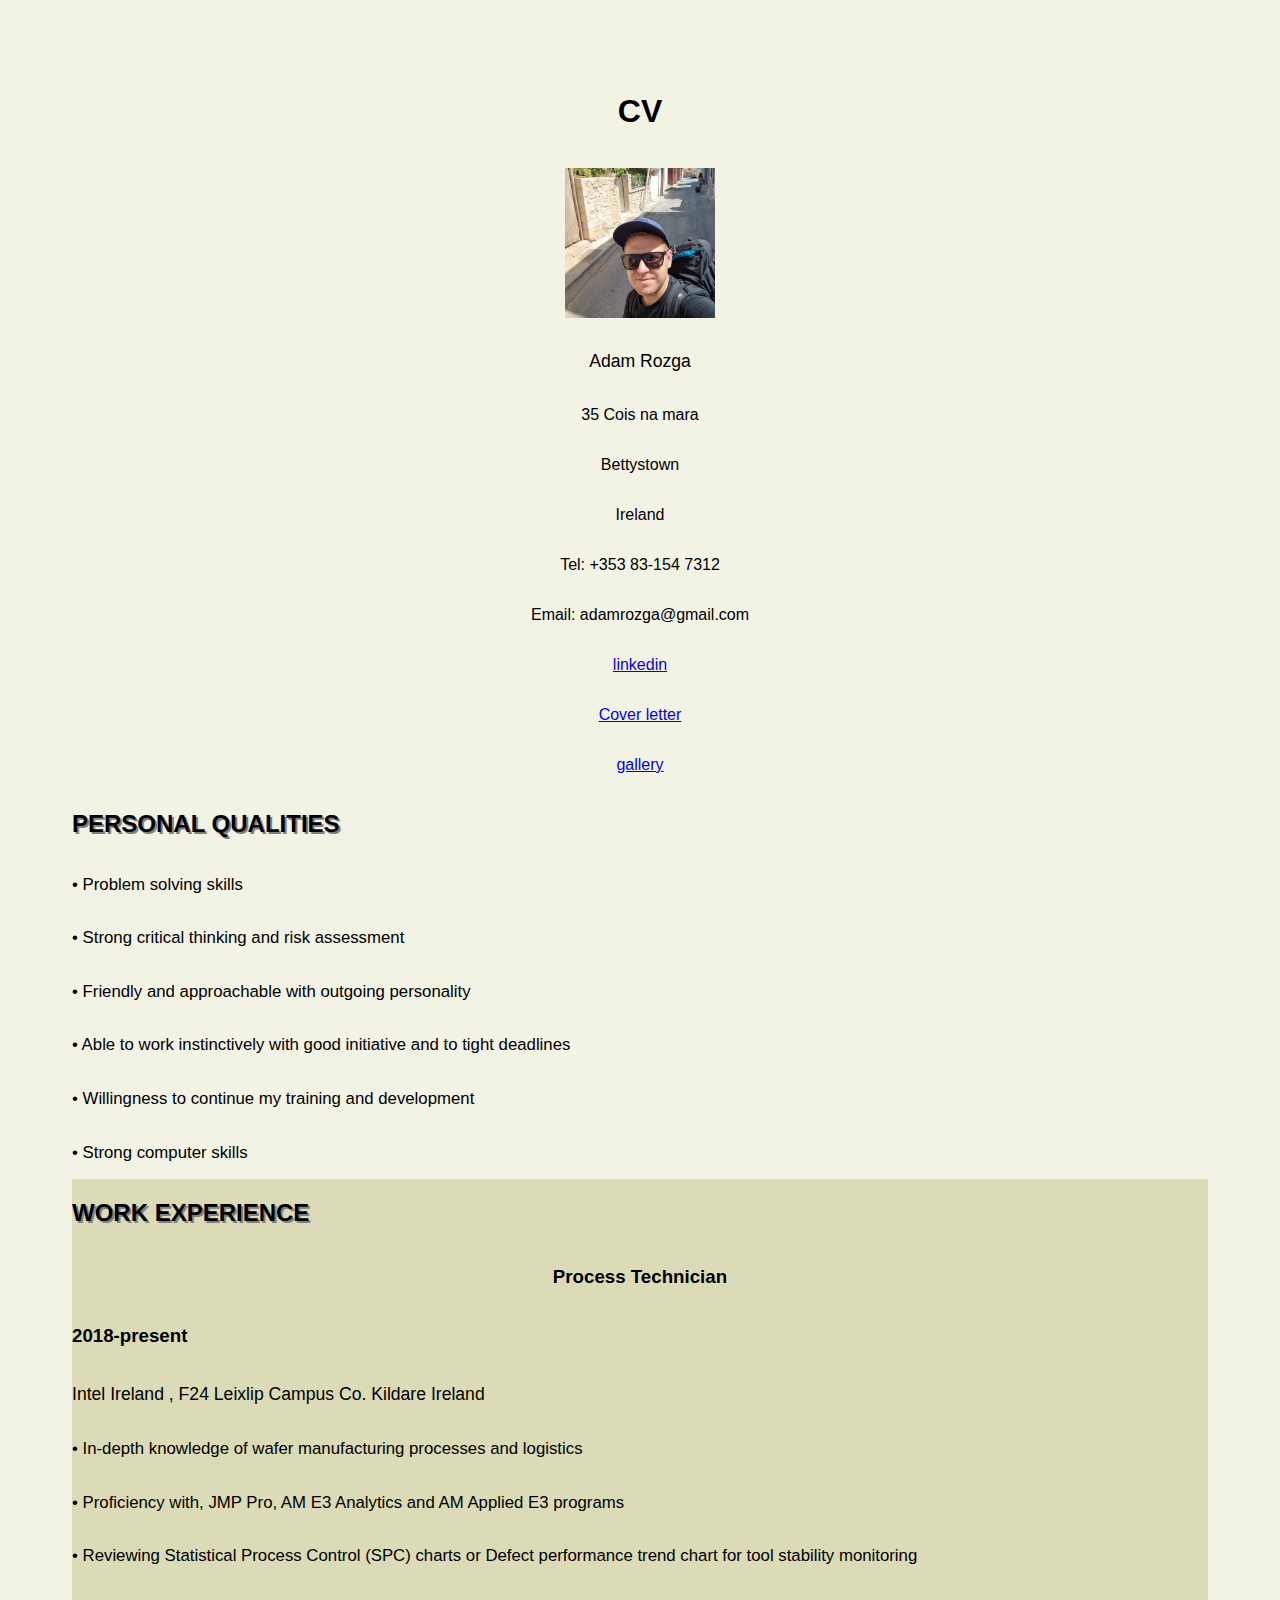
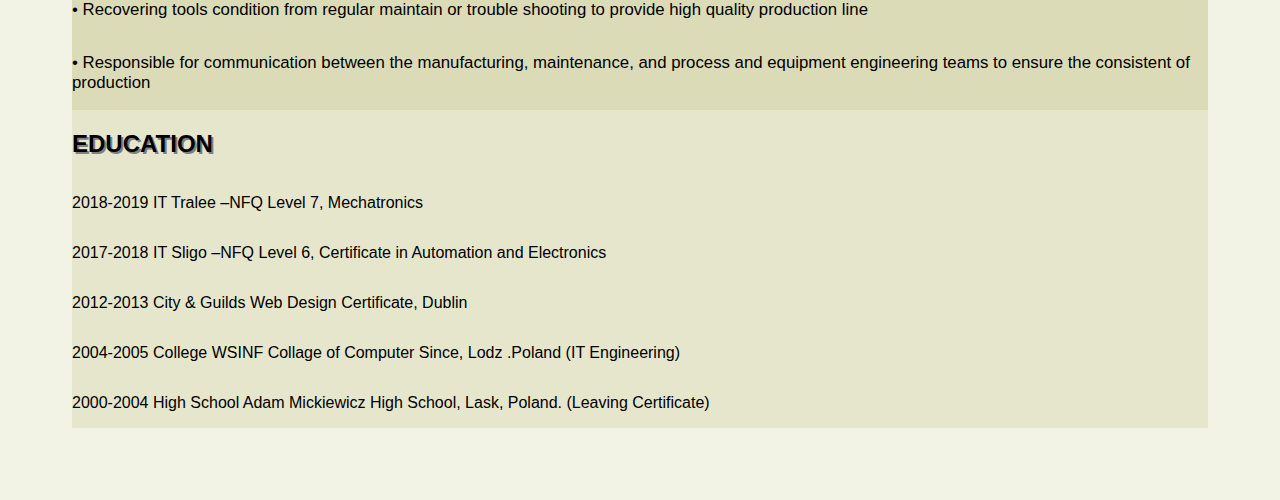
==== index.html @ dbe36fe6 "Adam CV" ====
<!DOCTYPE html>
<html>
	<head>
	<title>Adam Rozga CV</title>
	<link rel="stylesheet" href="Style/StyleLayout.css"/>	
	</head>
	
	<body>
	       
		  <div class="block0">
		    
			
			<h1>CV</h1>
		   
		   <p class="photo">
			<img src="Images/n.jpg" alt="Me" width="150" height="150"> 
		   </p>
		    
			<p class="name">Adam Rozga</p>
		    <p class="address">  35 Cois na mara</p>
		    <p class="address">Bettystown</p>
		    <p class="address">Ireland </p>
		    <p class="contact">Tel: +353 83-154 7312</p>
		    <p class="contact">Email: adamrozga@gmail.com</p>
		    <p class="contact"><a href="https://www.linkedin.com/in/adam-rozga-63835b61/">linkedin</a></p>
		    <p class="contact"><a href="CoverLetter.html">Cover letter</a></p>
			<p class="contact"><a href="gallery.html">gallery</a></p>
		     
		  </div>
		   
		    
		   
		    
           
		  		   
		  
		  <div class="block"> 
            <h2 class="headings">PERSONAL QUALITIES</h2>
		     
			
          	  
            <p class="personal">•	Problem solving skills</p>
            <p class="personal">•	Strong critical thinking and risk assessment</p>
            <p class="personal">•	Friendly and approachable with outgoing personality</p>
            <p class="personal">•	Able to work instinctively with good initiative and to tight deadlines</p>
            <p class="personal">•	Willingness to continue my training and development</p> 
            <p class="personal">•	Strong computer skills</p>
          </div>
		  
		  <div class="block1">                 
			<h2 class="headings">WORK EXPERIENCE</h2>	
		  
			<h3 class="title"> Process Technician</h3> 
			<h3 class="date"> 2018-present </h3>
		  
			<p class="workaddress">Intel Ireland , F24 Leixlip Campus Co. Kildare Ireland</p>
		  
			<p class="diuties">•	In-depth knowledge of wafer manufacturing processes and logistics</p>
			<p class="diuties">•	Proficiency with, JMP Pro, AM E3 Analytics and AM Applied E3 programs</p>
			<p class="diuties">•	Reviewing Statistical Process Control (SPC) charts or Defect performance trend chart for tool stability monitoring </p>
			<p class="diuties">•	Recovering tools condition from regular maintain or trouble shooting to provide high quality production line</p>
			<p class="diuties">•	Responsible for communication between the manufacturing, maintenance, and process and equipment engineering teams to ensure the consistent of production</p>
			
		  </div>
		  
		  <div class="block2">
			<h2 class="headings">EDUCATION</h2>	
		  
			<p class="edu">2018-2019
			IT Tralee –NFQ Level 7, Mechatronics </p>  
          
			<p class="edu"> 2017-2018
			IT Sligo –NFQ Level 6, Certificate in Automation and Electronics </p>
		   

			<p class="edu">2012-2013
			City & Guilds Web Design Certificate, Dublin</p>

			<p class="edu">2004-2005 College             
			WSINF   Collage of Computer Since, Lodz .Poland (IT Engineering)</p>

			<p class="edu">2000-2004                                            High School          
			Adam Mickiewicz High School, Lask, Poland. (Leaving Certificate)</p>
		  </div>
	
	
	
	
	<body/>	
	

<html/>
---- Style/StyleLayout.css ----
@media (min-width:768px){

body{
	
	padding: 5%;
	background-color:rgba(128, 128, 1, 0.1);
	}
}



h1{
	
	text-align:center;
	font-family:helvetica;
}	

h2{
	
	text-shadow: 2px 2px gray;
	text-align:left;
	
}

.photo{
	display:flex;
    justify-content: space-between;
	flex-direction: flex-end;
	flex-basis:150px;
}

.block3{
	
	display:flex;
	flex-wrap:wrap;
	flex-direction:column;
	justify-content:center;
	padding:8%;
}
.letter{

	
	font-family:helvetica;
	text-align:center-left;
	
}


.block0{
	display: flex;
    justify-content: center;
    flex-direction: column;
    align-content: center;
    align-items: center;
    flex-basis: 50%;
    flex-wrap: wrap;
	
}

.block{
	display:flex;
	justify-content:space-around;
	flex-direction:column;
	align-items:left;
	
}

.block1{
	background-color:rgba(128, 128, 1, 0.2);
	display:flex;
	justify-content:space-around;
	flex-direction:column;
	align-content:center;
	align-items:stretch;
	
}

.block2{
	background-color:rgba(128, 128, 1, 0.1);
    display:flex;
	justify-content:space-around;
	flex-direction:column;
	align-content:center;
	align-items:stretch;
	
}

.headings{
	font-family:helvetica;
}

.personal{
	
	
	font-family:helvetica;
    font-size:105%;
}

.name{
	text-align:center; 
	font-family:helvetica;
	font-style:bold;
	font-size:110%;
}

.address{
	font-family:helvetica;
	text-align:center;
}

.workaddress{
	font-family:helvetica;
	font-size:110%;
	font-style:bolder;
}

.contact{
	font-family:helvetica;
	text-align:center;
}

.diuties{
	
	
	font-family:helvetica;
	font-size:105%;
	
}

.edu{
	font-family:helvetica;
	
	
}

.title{
	font-family:helvetica;
	text-align:center;
}

.date{
	font-family:helvetica;
	
}
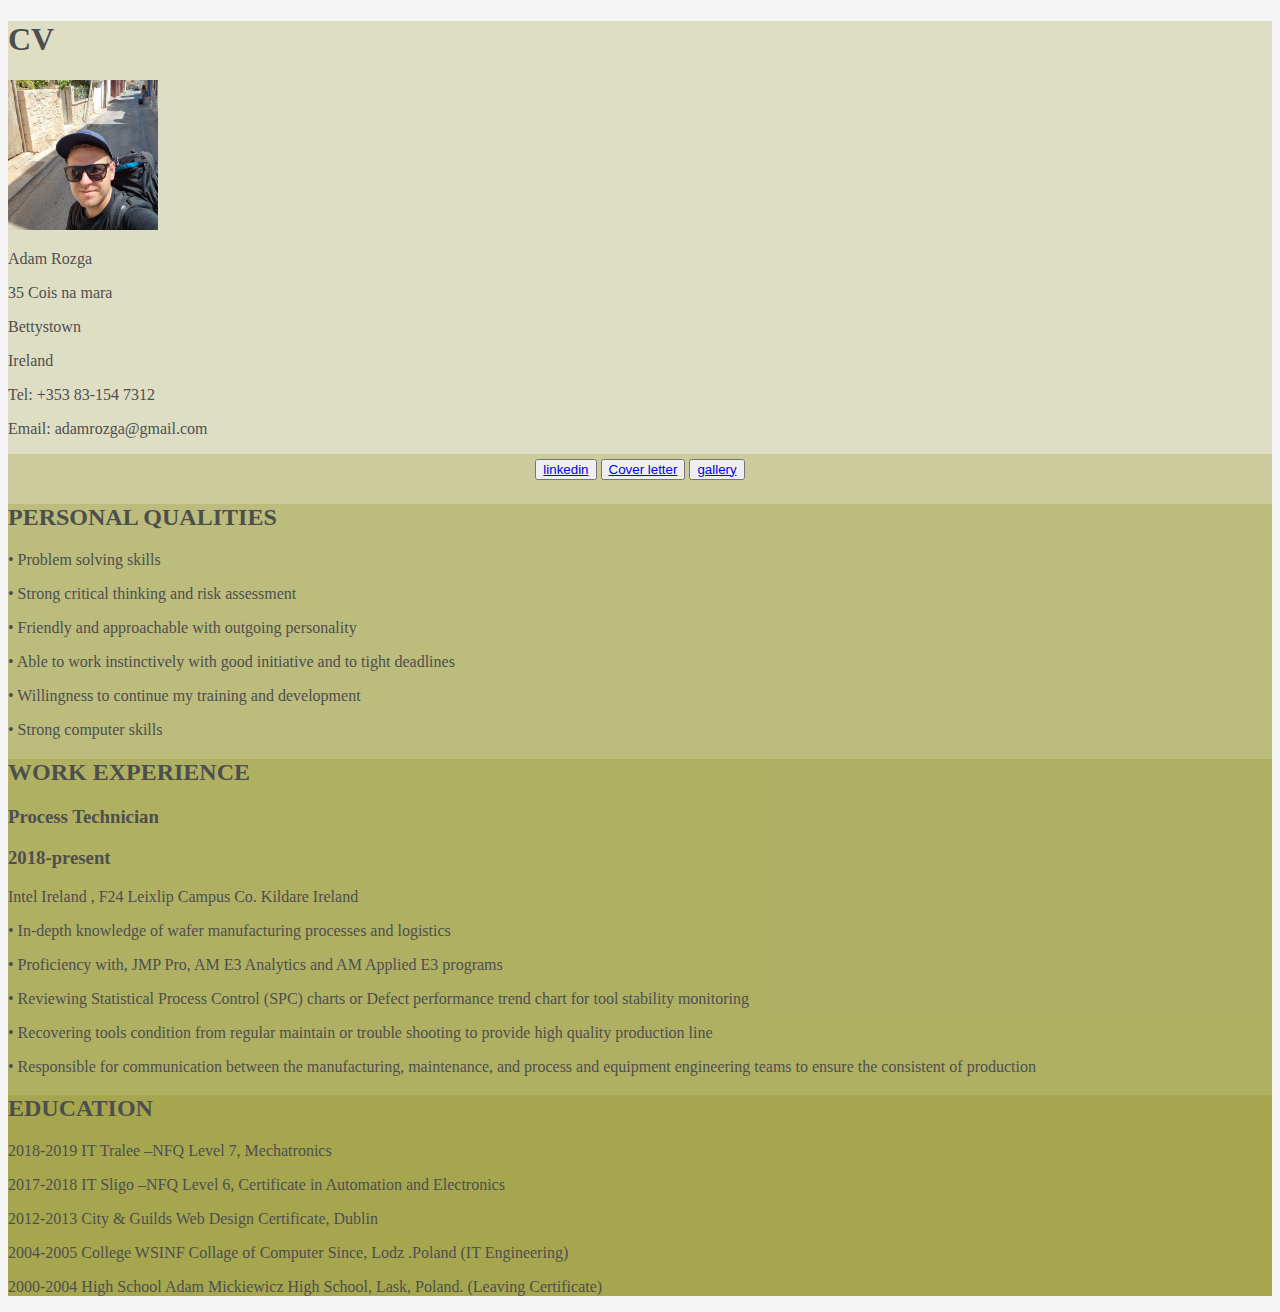
==== commit 80e632fc: "Add files via upload" ====
--- a/index.html
+++ b/index.html
@@ -1,92 +1,107 @@
-<!DOCTYPE html>
-<html>
-	<head>
-	<title>Adam Rozga CV</title>
-	<link rel="stylesheet" href="Style/StyleLayout.css"/>	
-	</head>
-	
-	<body>
-	       
-		  <div class="block0">
-		    
-			
-			<h1>CV</h1>
-		   
-		   <p class="photo">
-			<img src="Images/n.jpg" alt="Me" width="150" height="150"> 
-		   </p>
-		    
-			<p class="name">Adam Rozga</p>
-		    <p class="address">  35 Cois na mara</p>
-		    <p class="address">Bettystown</p>
-		    <p class="address">Ireland </p>
-		    <p class="contact">Tel: +353 83-154 7312</p>
-		    <p class="contact">Email: adamrozga@gmail.com</p>
-		    <p class="contact"><a href="https://www.linkedin.com/in/adam-rozga-63835b61/">linkedin</a></p>
-		    <p class="contact"><a href="CoverLetter.html">Cover letter</a></p>
-			<p class="contact"><a href="gallery.html">gallery</a></p>
-		     
-		  </div>
-		   
-		    
-		   
-		    
-           
-		  		   
-		  
-		  <div class="block"> 
-            <h2 class="headings">PERSONAL QUALITIES</h2>
-		     
-			
-          	  
-            <p class="personal">•	Problem solving skills</p>
-            <p class="personal">•	Strong critical thinking and risk assessment</p>
-            <p class="personal">•	Friendly and approachable with outgoing personality</p>
-            <p class="personal">•	Able to work instinctively with good initiative and to tight deadlines</p>
-            <p class="personal">•	Willingness to continue my training and development</p> 
-            <p class="personal">•	Strong computer skills</p>
-          </div>
-		  
-		  <div class="block1">                 
-			<h2 class="headings">WORK EXPERIENCE</h2>	
-		  
-			<h3 class="title"> Process Technician</h3> 
-			<h3 class="date"> 2018-present </h3>
-		  
-			<p class="workaddress">Intel Ireland , F24 Leixlip Campus Co. Kildare Ireland</p>
-		  
-			<p class="diuties">•	In-depth knowledge of wafer manufacturing processes and logistics</p>
-			<p class="diuties">•	Proficiency with, JMP Pro, AM E3 Analytics and AM Applied E3 programs</p>
-			<p class="diuties">•	Reviewing Statistical Process Control (SPC) charts or Defect performance trend chart for tool stability monitoring </p>
-			<p class="diuties">•	Recovering tools condition from regular maintain or trouble shooting to provide high quality production line</p>
-			<p class="diuties">•	Responsible for communication between the manufacturing, maintenance, and process and equipment engineering teams to ensure the consistent of production</p>
-			
-		  </div>
-		  
-		  <div class="block2">
-			<h2 class="headings">EDUCATION</h2>	
-		  
-			<p class="edu">2018-2019
-			IT Tralee –NFQ Level 7, Mechatronics </p>  
-          
-			<p class="edu"> 2017-2018
-			IT Sligo –NFQ Level 6, Certificate in Automation and Electronics </p>
-		   
-
-			<p class="edu">2012-2013
-			City & Guilds Web Design Certificate, Dublin</p>
-
-			<p class="edu">2004-2005 College             
-			WSINF   Collage of Computer Since, Lodz .Poland (IT Engineering)</p>
-
-			<p class="edu">2000-2004                                            High School          
-			Adam Mickiewicz High School, Lask, Poland. (Leaving Certificate)</p>
-		  </div>
-	
-	
-	
-	
-	<body/>	
-	
-
-<html/>	+<!DOCTYPE html>
+<html>
+	<head>
+	<title>Adam Rozga CV</title>
+	<link href="https://cdn.jsdelivr.net/npm/bootstrap@5.2.2/dist/css/bootstrap.min.css" rel="stylesheet" integrity="sha384-Zenh87qX5JnK2Jl0vWa8Ck2rdkQ2Bzep5IDxbcnCeuOxjzrPF/et3URy9Bv1WTRi" crossorigin="anonymous">
+	<script src="https://cdn.jsdelivr.net/npm/bootstrap@5.2.2/dist/js/bootstrap.bundle.min.js" integrity="sha384-OERcA2EqjJCMA+/3y+gxIOqMEjwtxJY7qPCqsdltbNJuaOe923+mo//f6V8Qbsw3" crossorigin="anonymous"></script>
+	<link rel="stylesheet" href="Style.css"/>	
+	</head>
+	
+	<body>
+	
+	<div class="container text-center  container  justify-content-between">
+		    
+	<div class="row">
+		<div class="col">
+			<h1>CV</h1>
+		   
+		   <p class="photo">
+			<img src="n.jpg" alt="Me" width="150" height="150"> 
+		   </p>
+		    
+			<p class="name">Adam Rozga</p>
+		    <p class="address">  35 Cois na mara</p>
+		    <p class="address">Bettystown</p>
+		    <p class="address">Ireland </p>
+		    <p class="contact">Tel: +353 83-154 7312</p>
+		    <p class="contact">Email: adamrozga@gmail.com</p>
+			
+			</div>
+			
+		
+	<div class="container text-center  justify-content-between">
+		 <div class="row">
+			<div class="col">
+			
+			<div class="btn-group" role="group" aria-label="Basic example">
+			<button type="button" class="btn btn-secondary"><a href="https://www.linkedin.com/in/adam-rozga-63835b61/">linkedin</a></button>
+			<button type="button" class="btn btn-secondary"><a href="CoverLetter.html">Cover letter</a></button>
+			<button type="button" class="btn btn-secondary"><a href="gallery.html">gallery</a></button>
+			</div>
+		    
+		     
+		  </div>
+		  
+		  
+	<div class="container">
+		    
+		<div class="row">
+			<div class="col pt-4">
+			<h2 class="headings">PERSONAL QUALITIES</h2>
+		     
+			
+          	  
+            <p class="personal">•	Problem solving skills</p>
+            <p class="personal">•	Strong critical thinking and risk assessment</p>
+            <p class="personal">•	Friendly and approachable with outgoing personality</p>
+            <p class="personal">•	Able to work instinctively with good initiative and to tight deadlines</p>
+            <p class="personal">•	Willingness to continue my training and development</p> 
+            <p class="personal">•	Strong computer skills</p>
+          </div>
+		  
+		  
+	
+	<div class="container d-flex align-items-center justify-content-between">
+		    
+		<div class="row">
+			<div class="col pt-4">
+			<h2 class="headings">WORK EXPERIENCE</h2>	
+		  
+			<h3 class="title"> Process Technician</h3> 
+			<h3 class="date"> 2018-present </h3>
+		  
+			<p class="workaddress">Intel Ireland , F24 Leixlip Campus Co. Kildare Ireland</p>
+		  
+			<p class="diuties">•	In-depth knowledge of wafer manufacturing processes and logistics</p>
+			<p class="diuties">•	Proficiency with, JMP Pro, AM E3 Analytics and AM Applied E3 programs</p>
+			<p class="diuties">•	Reviewing Statistical Process Control (SPC) charts or Defect performance trend chart for tool stability monitoring </p>
+			<p class="diuties">•	Recovering tools condition from regular maintain or trouble shooting to provide high quality production line</p>
+			<p class="diuties">•	Responsible for communication between the manufacturing, maintenance, and process and equipment engineering teams to ensure the consistent of production</p>
+			
+		  </div>
+	
+	<div class="container">
+		    
+		<div class="row">
+			<div class="col-lg show pt-4">
+			<h2 class="headings">EDUCATION</h2>	
+		  
+			<p class="edu">2018-2019
+			IT Tralee –NFQ Level 7, Mechatronics </p>  
+          
+			<p class="edu"> 2017-2018
+			IT Sligo –NFQ Level 6, Certificate in Automation and Electronics </p>
+		   
+
+			<p class="edu">2012-2013
+			City & Guilds Web Design Certificate, Dublin</p>
+
+			<p class="edu">2004-2005 College             
+			WSINF   Collage of Computer Since, Lodz .Poland (IT Engineering)</p>
+
+			<p class="edu">2000-2004                                            High School          
+			Adam Mickiewicz High School, Lask, Poland. (Leaving Certificate)</p>
+		  </div>
+		  
+	</body>
+</html>--- a/Style.css
+++ b/Style.css
@@ -0,0 +1,17 @@
+body {
+  background-color: #f5f5f5;
+  color: #4e4e4e;
+}
+
+	.btn-group{
+
+  padding: 0.3rem 0.6rem;
+  text-align: center;
+  
+	}    
+	
+     .container{
+	
+	background-color:rgba(128, 128, 1, 0.2);
+
+	}